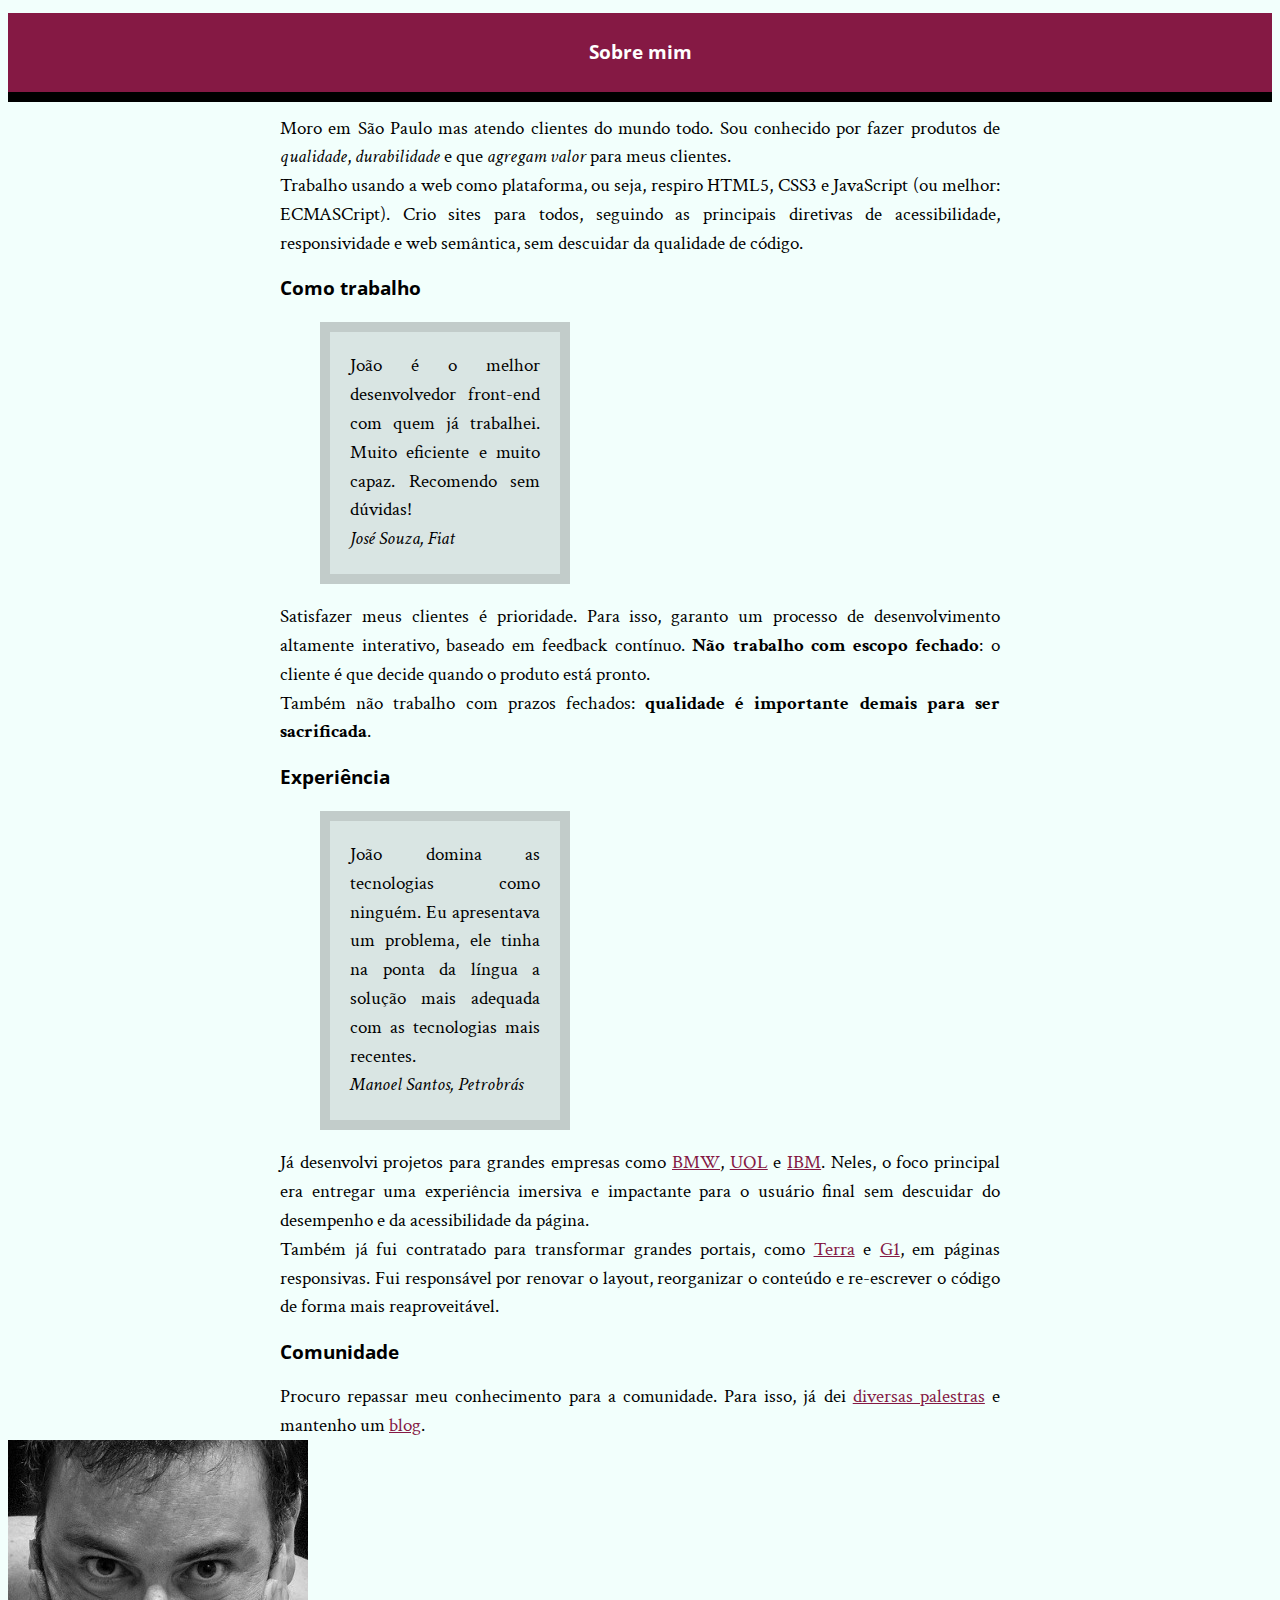
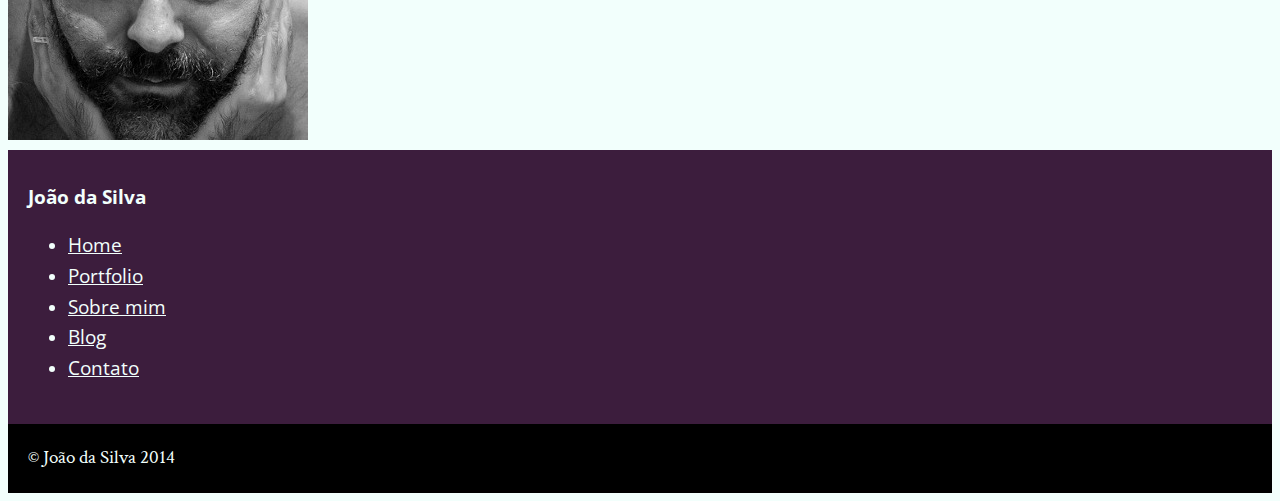
==== bio.html @ eb0b8a5b "Updates" ====
<!DOCTYPE html>
<html>
	<head>
		<title>Biografia - João da Silva</title>
		<meta charset="utf-8">
		<link rel="icon" href="favicon.png">
		<link rel="stylesheet" href="site.css">
		<link rel="stylesheet" href="http://fonts.googleapis.com/css?family=Crimson+Text:400,400italic,600">
		<link rel="stylesheet" href="http://fonts.googleapis.com/css?family=Open+Sans+Condensed:700">
	</head>
	<body>
		<main>
			<h1>Sobre mim</h1>

			<div>
                <p>Moro em São Paulo mas atendo clientes do mundo todo. Sou conhecido por fazer produtos de <em>qualidade</em>, <em>durabilidade</em> e que <em>agregam valor</em> para meus clientes.</p>

                <p>Trabalho usando a web como plataforma, ou seja, respiro HTML5, CSS3 e JavaScript (ou melhor: ECMASCript). Crio sites para todos, seguindo as principais diretivas de acessibilidade, responsividade e web semântica, sem descuidar da qualidade de código.</p>

                <h2>Como trabalho</h2>

                <blockquote>
                    <p>João é o melhor desenvolvedor front-end com quem já trabalhei. Muito eficiente e muito capaz. Recomendo sem dúvidas!</p>
                    <cite>José Souza, Fiat</cite>
                </blockquote>

                <p>Satisfazer meus clientes é prioridade. Para isso, garanto um processo de desenvolvimento altamente interativo, baseado em feedback contínuo. <strong>Não trabalho com escopo fechado</strong>: o cliente é que decide quando o produto está pronto.</p>

                <p>Também não trabalho com prazos fechados: <strong>qualidade é importante demais para ser sacrificada</strong>.</p>

                <h2>Experiência</h2>

                <blockquote>
                    <p>João domina as tecnologias como ninguém. Eu apresentava um problema, ele tinha na ponta da língua a solução mais adequada com as tecnologias mais recentes.</p>
                    <cite>Manoel Santos, Petrobrás</cite>
                </blockquote>

                <p>Já desenvolvi projetos para grandes empresas como <a href="http://www.bmw.com">BMW</a>, <a href="http://www.uol.com.br">UOL</a> e <a href="http://www.ibm.com.br">IBM</a>. Neles, o foco principal era entregar uma experiência imersiva e impactante para o usuário final sem descuidar do desempenho e da acessibilidade da página.</p>

                <p>Também já fui contratado para transformar grandes portais, como <a href="http://www.terra.com.br">Terra</a> e <a href="http://www.g1.globo.com">G1</a>, em páginas responsivas. Fui responsável por renovar o layout, reorganizar o conteúdo e re-escrever o código de forma mais reaproveitável.</p>

                <h2>Comunidade</h2>

                <p>Procuro repassar meu conhecimento para a comunidade. Para isso, já dei <a href="portfolio.html">diversas palestras</a> e mantenho um <a href="blog.html">blog</a>.</p>
			</div>
		</main>
		<img src="eu.jpg" alt="Foto de João da Silva">
		<aside>
			<h1>João da Silva</h1>
			<nav>
				<ul>
					<li><a href="index.html">Home</a></li>
					<li><a href="portfolio.html">Portfolio</a></li>
					<li><a href="bio.html">Sobre mim</a></li>
					<li><a href="blog.html">Blog</a></li>
					<li><a href="contato.html">Contato</a></li>
				</ul>
			</nav>
		</aside>
		<footer>
			&copy; João da Silva 2014
		</footer>
	</body>
</html>
---- site.css ----
body {
	font-family: "Crimson Text", "Times New Roman", serif;
	background-color: #F2FFFC;
	font-size: 120%;
    line-height: 1.5;
}

h1, h2 {
	font-family: "Open Sans Condensed", "Arial", sans-serif;
	font-size: 100%;
}

main h1 {
	text-align: center;
	background-color: #851944;
	color: #FFF;
	padding: 25px;
    border-bottom: 10px solid black;
}

p {
    text-align: justify;
}

blockquote {
	background-color: #D9E5E3;
    padding: 20px;
	border: 10px solid #C2CCCA;
    width: 250px;
    box-sizing: border-box;
}

aside {
	background-color: #3C1D3D;
	color: #F2FFFC;
    padding: 20px;
    text-align: auto;
}

footer {
	background-color: #000;
	color: #F2FFFC;
    padding: 20px;
}

nav a {
	color: #F2FFFC;
}

main a {
	color: #851944;
}

aside a {
	color: inherit;
	font-family: "Open Sans Condensed", sans-serif;
}

main div{
    width: 720px;
    margin: auto;
}

p{
	margin: 0;
}
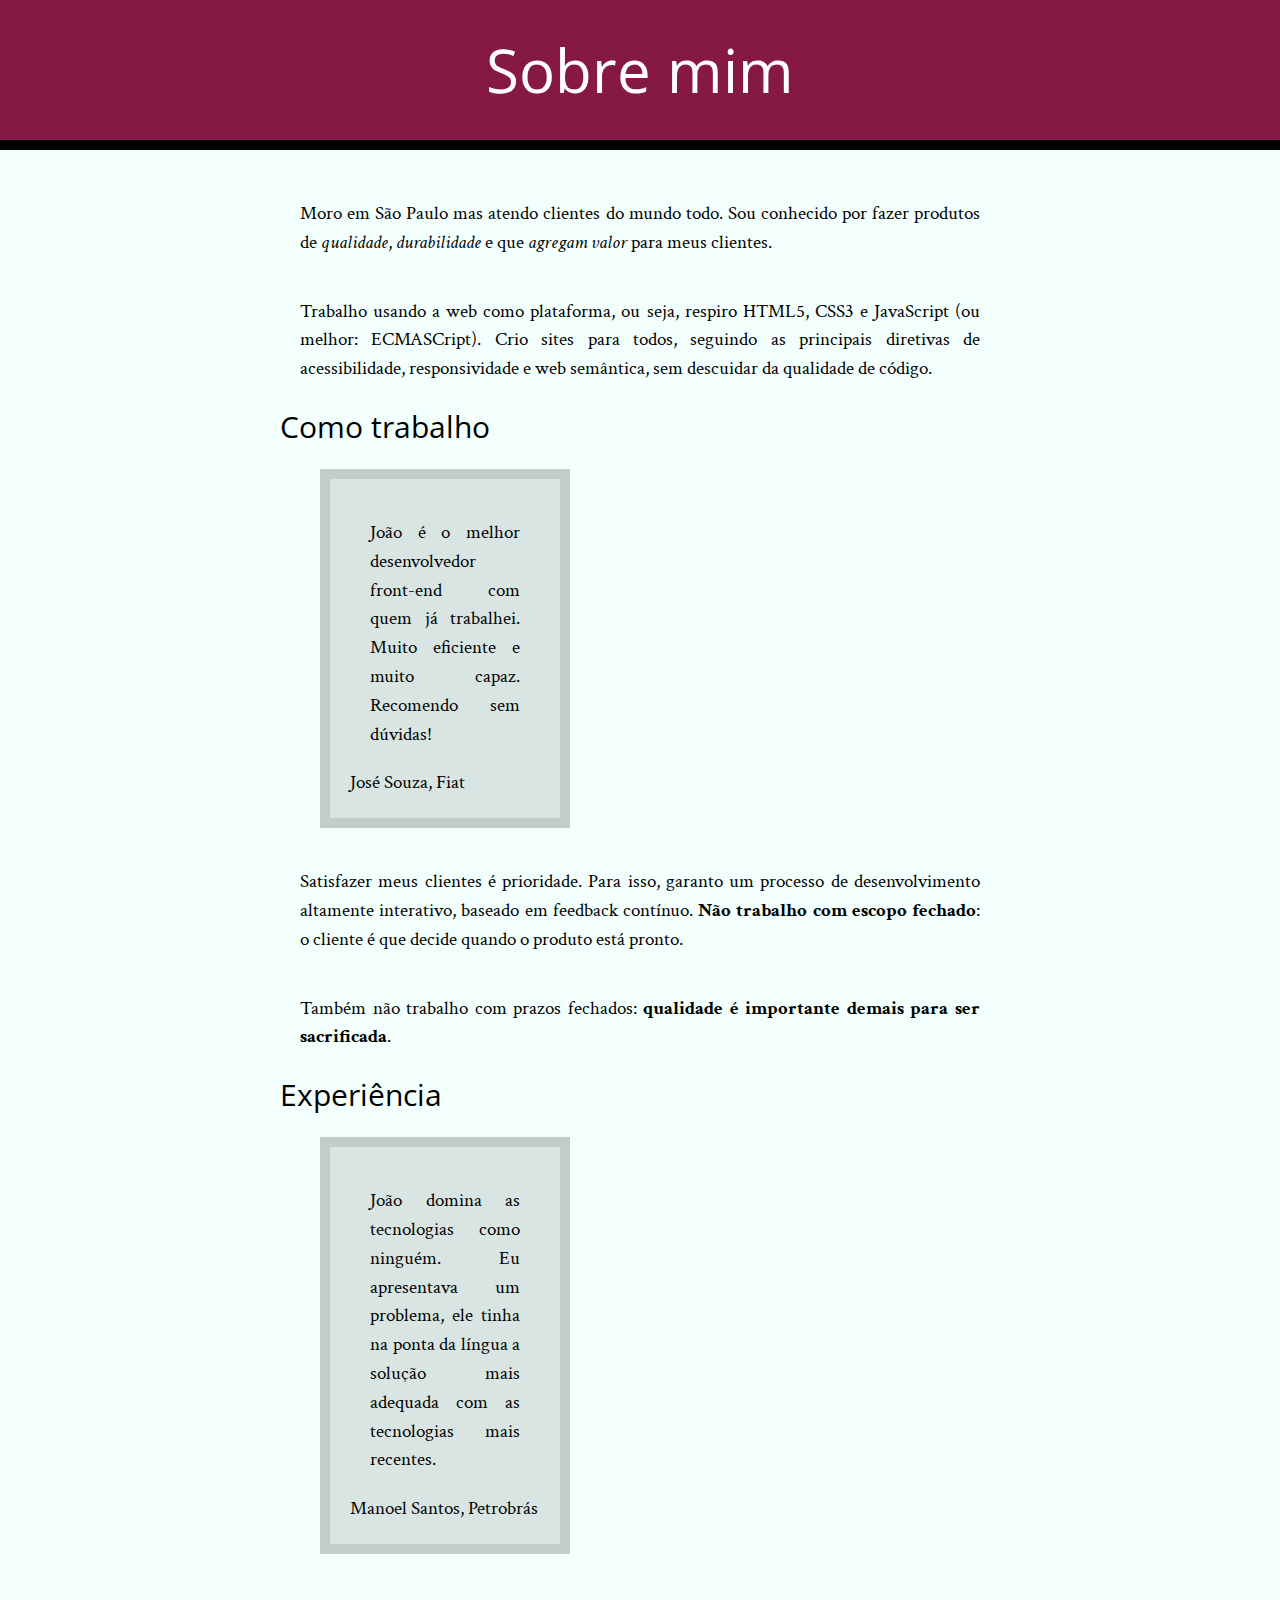
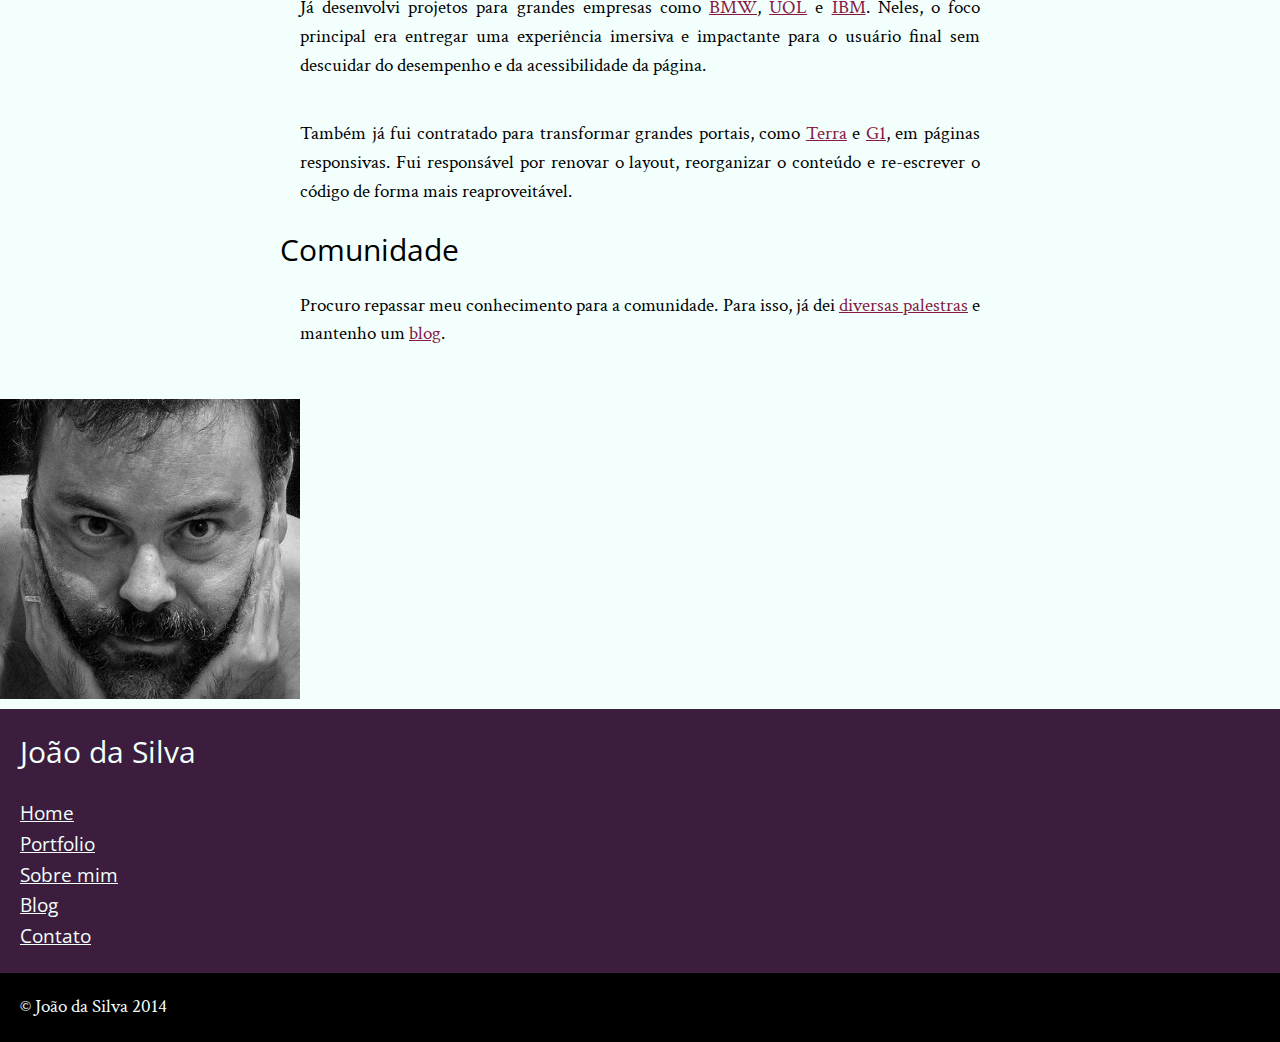
==== commit 335da799: "Lesson 07" ====
--- a/bio.html
+++ b/bio.html
@@ -4,6 +4,7 @@
 		<title>Biografia - João da Silva</title>
 		<meta charset="utf-8">
 		<link rel="icon" href="favicon.png">
+		<link rel="stylesheet" href="reset.css">
 		<link rel="stylesheet" href="site.css">
 		<link rel="stylesheet" href="http://fonts.googleapis.com/css?family=Crimson+Text:400,400italic,600">
 		<link rel="stylesheet" href="http://fonts.googleapis.com/css?family=Open+Sans+Condensed:700">
--- a/site.css
+++ b/site.css
@@ -7,10 +7,15 @@
 
 h1, h2 {
 	font-family: "Open Sans Condensed", "Arial", sans-serif;
-	font-size: 100%;
+	font-size: 30px;
+}
+
+h2 {
+    font-size: 30px;
 }
 
 main h1 {
+	font-size: 60px;
 	text-align: center;
 	background-color: #851944;
 	color: #FFF;
@@ -20,6 +25,7 @@
 
 p {
     text-align: justify;
+    padding: 20px;
 }
 
 blockquote {
@@ -28,6 +34,7 @@
 	border: 10px solid #C2CCCA;
     width: 250px;
     box-sizing: border-box;
+    margin: 20px 40px;
 }
 
 aside {
@@ -35,6 +42,11 @@
 	color: #F2FFFC;
     padding: 20px;
     text-align: auto;
+}
+
+aside h1{
+    font-size: 30px;
+    margin-bottom: 25px;
 }
 
 footer {
@@ -59,8 +71,13 @@
 main div{
     width: 720px;
     margin: auto;
+    padding: 30px 0;
 }
 
-p{
-	margin: 0;
+strong{
+    font-weight: bold;
 }
+
+em{
+    font-style: italic;
+}
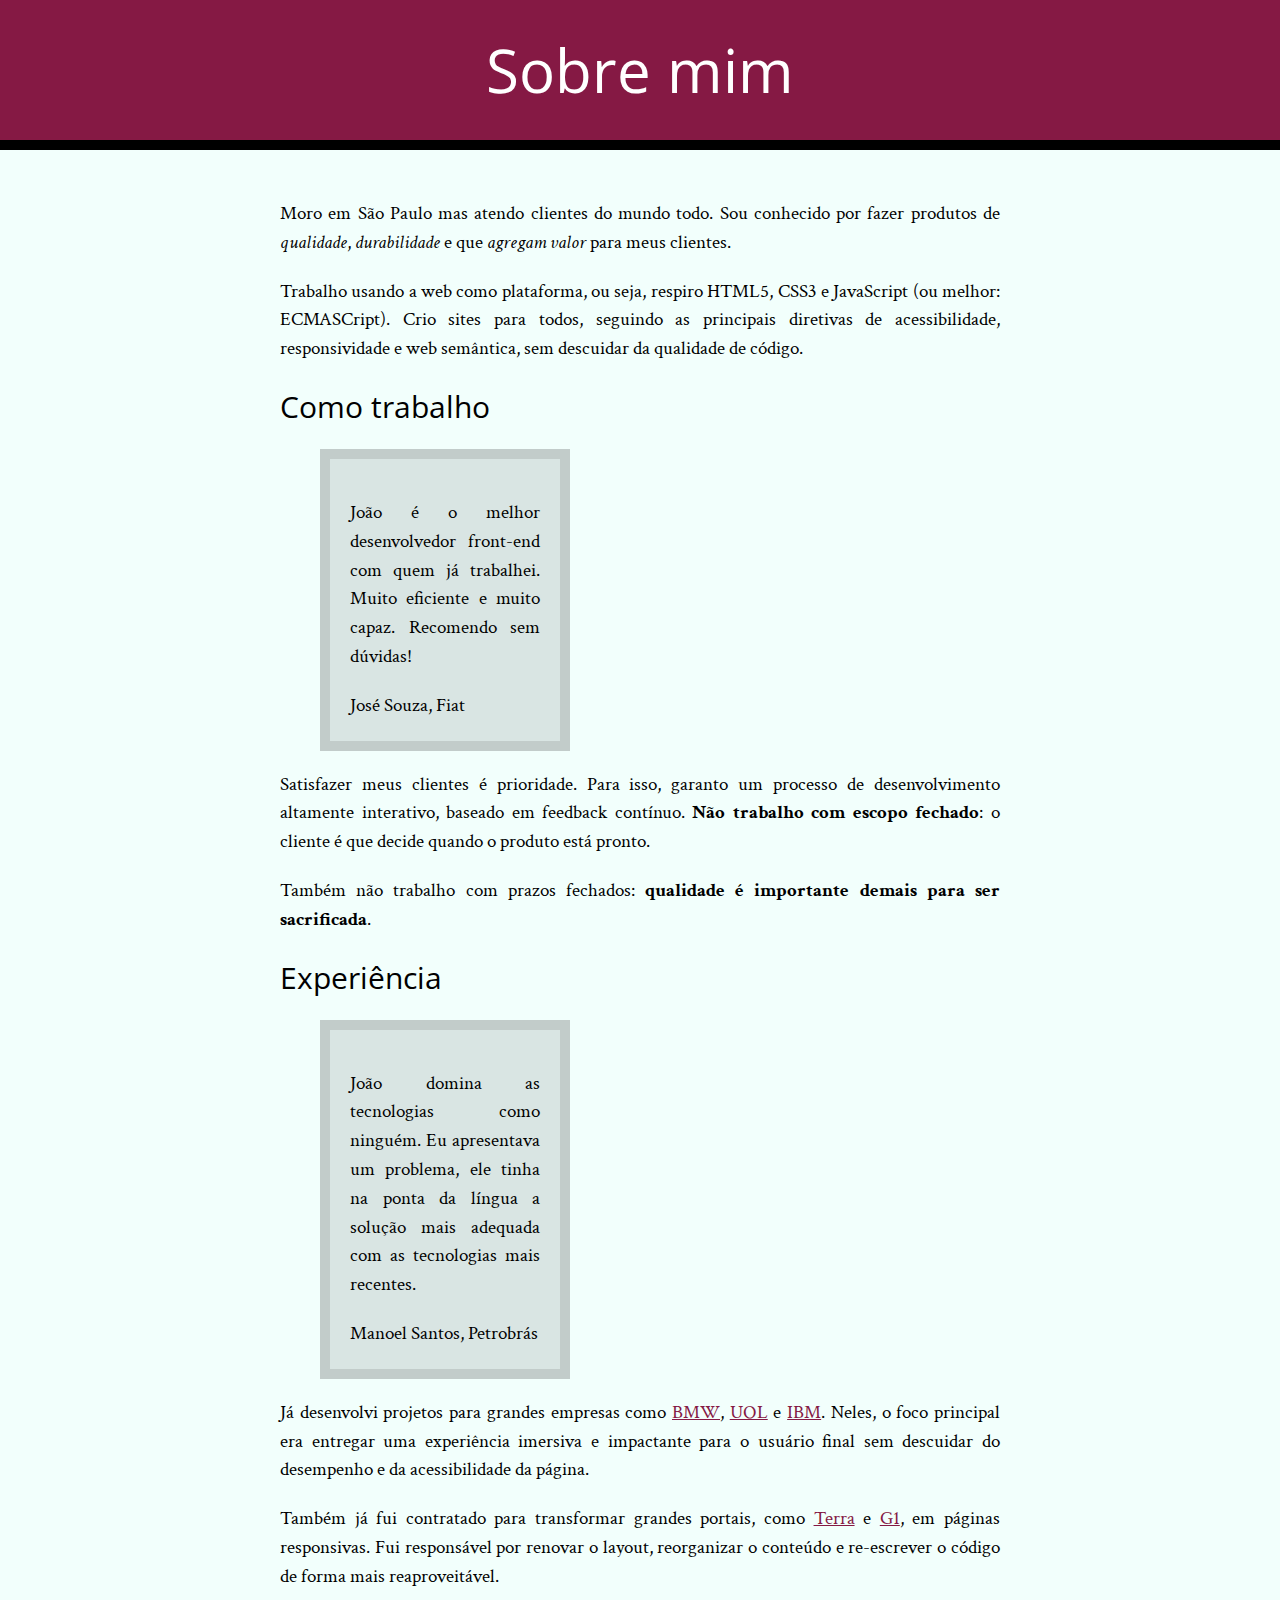
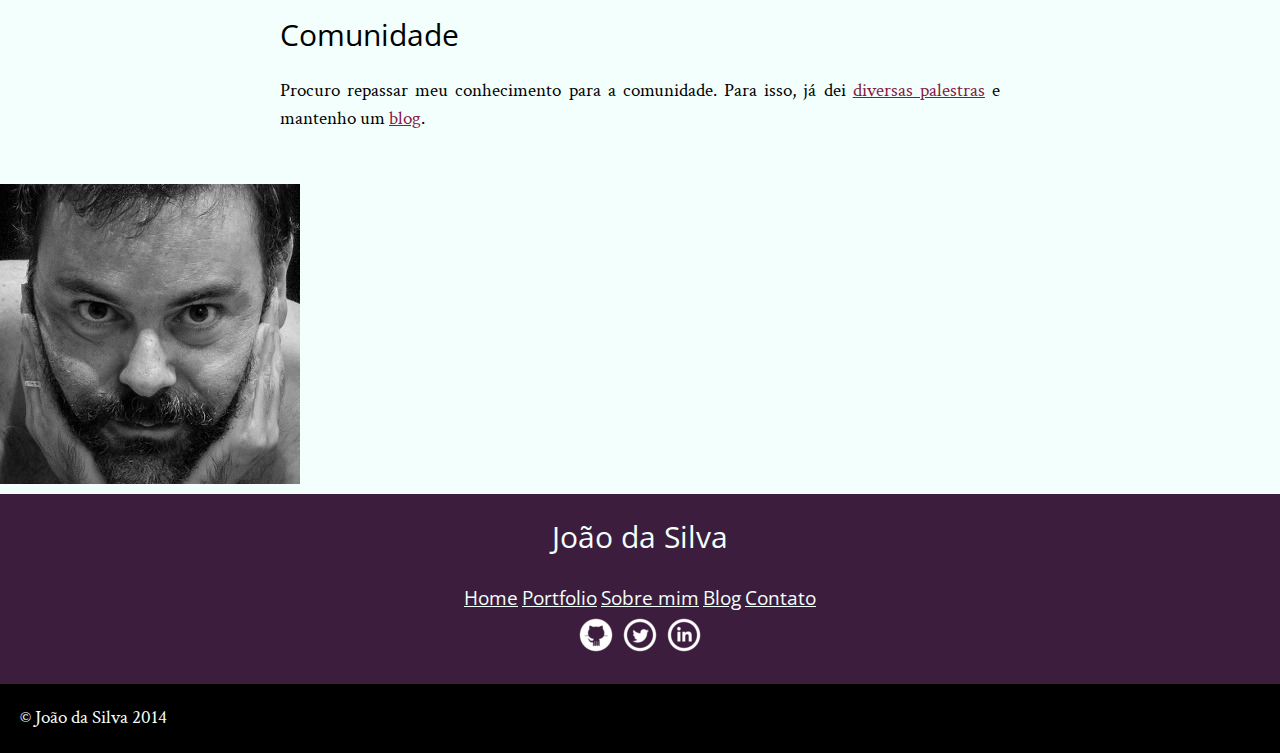
==== commit 82c9acf6: "Lesson 8" ====
--- a/bio.html
+++ b/bio.html
@@ -14,35 +14,35 @@
 			<h1>Sobre mim</h1>
 
 			<div>
-                <p>Moro em São Paulo mas atendo clientes do mundo todo. Sou conhecido por fazer produtos de <em>qualidade</em>, <em>durabilidade</em> e que <em>agregam valor</em> para meus clientes.</p>
+				<p>Moro em São Paulo mas atendo clientes do mundo todo. Sou conhecido por fazer produtos de <em>qualidade</em>, <em>durabilidade</em> e que <em>agregam valor</em> para meus clientes.</p>
 
-                <p>Trabalho usando a web como plataforma, ou seja, respiro HTML5, CSS3 e JavaScript (ou melhor: ECMASCript). Crio sites para todos, seguindo as principais diretivas de acessibilidade, responsividade e web semântica, sem descuidar da qualidade de código.</p>
+				<p>Trabalho usando a web como plataforma, ou seja, respiro HTML5, CSS3 e JavaScript (ou melhor: ECMASCript). Crio sites para todos, seguindo as principais diretivas de acessibilidade, responsividade e web semântica, sem descuidar da qualidade de código.</p>
 
-                <h2>Como trabalho</h2>
+				<h2>Como trabalho</h2>
 
-                <blockquote>
-                    <p>João é o melhor desenvolvedor front-end com quem já trabalhei. Muito eficiente e muito capaz. Recomendo sem dúvidas!</p>
-                    <cite>José Souza, Fiat</cite>
-                </blockquote>
+				<blockquote>
+					<p>João é o melhor desenvolvedor front-end com quem já trabalhei. Muito eficiente e muito capaz. Recomendo sem dúvidas!</p>
+					<cite>José Souza, Fiat</cite>
+				</blockquote>
 
-                <p>Satisfazer meus clientes é prioridade. Para isso, garanto um processo de desenvolvimento altamente interativo, baseado em feedback contínuo. <strong>Não trabalho com escopo fechado</strong>: o cliente é que decide quando o produto está pronto.</p>
+				<p>Satisfazer meus clientes é prioridade. Para isso, garanto um processo de desenvolvimento altamente interativo, baseado em feedback contínuo. <strong>Não trabalho com escopo fechado</strong>: o cliente é que decide quando o produto está pronto.</p>
 
-                <p>Também não trabalho com prazos fechados: <strong>qualidade é importante demais para ser sacrificada</strong>.</p>
+				<p>Também não trabalho com prazos fechados: <strong>qualidade é importante demais para ser sacrificada</strong>.</p>
 
-                <h2>Experiência</h2>
+				<h2>Experiência</h2>
 
-                <blockquote>
-                    <p>João domina as tecnologias como ninguém. Eu apresentava um problema, ele tinha na ponta da língua a solução mais adequada com as tecnologias mais recentes.</p>
-                    <cite>Manoel Santos, Petrobrás</cite>
-                </blockquote>
+				<blockquote>
+					<p>João domina as tecnologias como ninguém. Eu apresentava um problema, ele tinha na ponta da língua a solução mais adequada com as tecnologias mais recentes.</p>
+					<cite>Manoel Santos, Petrobrás</cite>
+				</blockquote>
 
-                <p>Já desenvolvi projetos para grandes empresas como <a href="http://www.bmw.com">BMW</a>, <a href="http://www.uol.com.br">UOL</a> e <a href="http://www.ibm.com.br">IBM</a>. Neles, o foco principal era entregar uma experiência imersiva e impactante para o usuário final sem descuidar do desempenho e da acessibilidade da página.</p>
+				<p>Já desenvolvi projetos para grandes empresas como <a href="http://www.bmw.com">BMW</a>, <a href="http://www.uol.com.br">UOL</a> e <a href="http://www.ibm.com.br">IBM</a>. Neles, o foco principal era entregar uma experiência imersiva e impactante para o usuário final sem descuidar do desempenho e da acessibilidade da página.</p>
 
-                <p>Também já fui contratado para transformar grandes portais, como <a href="http://www.terra.com.br">Terra</a> e <a href="http://www.g1.globo.com">G1</a>, em páginas responsivas. Fui responsável por renovar o layout, reorganizar o conteúdo e re-escrever o código de forma mais reaproveitável.</p>
+				<p>Também já fui contratado para transformar grandes portais, como <a href="http://www.terra.com.br">Terra</a> e <a href="http://www.g1.globo.com">G1</a>, em páginas responsivas. Fui responsável por renovar o layout, reorganizar o conteúdo e re-escrever o código de forma mais reaproveitável.</p>
 
-                <h2>Comunidade</h2>
+				<h2>Comunidade</h2>
 
-                <p>Procuro repassar meu conhecimento para a comunidade. Para isso, já dei <a href="portfolio.html">diversas palestras</a> e mantenho um <a href="blog.html">blog</a>.</p>
+				<p>Procuro repassar meu conhecimento para a comunidade. Para isso, já dei <a href="portfolio.html">diversas palestras</a> e mantenho um <a href="blog.html">blog</a>.</p>
 			</div>
 		</main>
 		<img src="eu.jpg" alt="Foto de João da Silva">
@@ -57,6 +57,23 @@
 					<li><a href="contato.html">Contato</a></li>
 				</ul>
 			</nav>
+			<ul>
+				<li>
+					<a href="https://github.com/git-joaodasilva">
+						<img src="github.png" alt="github">
+					</a>
+				</li>
+				<li>
+					<a href="https://twitter.om/twitter-joaodasilva">
+						<img src="twitter.png" alt="twitter">
+					</a>
+				</li>
+				<li>
+					<a href="https://br.linkedin.com/pub/linkedin-joao-da-silva/32/4/508">
+						<img src="linkedin.png" alt="linkedin">
+					</a>
+				</li>
+			</ul>
 		</aside>
 		<footer>
 			&copy; João da Silva 2014
--- a/site.css
+++ b/site.css
@@ -2,57 +2,43 @@
 	font-family: "Crimson Text", "Times New Roman", serif;
 	background-color: #F2FFFC;
 	font-size: 120%;
-    line-height: 1.5;
+	line-height: 1.5;
 }
 
 h1, h2 {
 	font-family: "Open Sans Condensed", "Arial", sans-serif;
-	font-size: 30px;
-}
-
-h2 {
-    font-size: 30px;
 }
 
 main h1 {
-	font-size: 60px;
 	text-align: center;
 	background-color: #851944;
 	color: #FFF;
 	padding: 25px;
-    border-bottom: 10px solid black;
+	border-bottom: 10px solid black;
+	font-size: 60px;
 }
 
 p {
-    text-align: justify;
-    padding: 20px;
+	text-align: justify;
+	margin: 20px 0;
 }
 
 blockquote {
 	background-color: #D9E5E3;
-    padding: 20px;
 	border: 10px solid #C2CCCA;
-    width: 250px;
-    box-sizing: border-box;
-    margin: 20px 40px;
+	width: 250px;
+	box-sizing: border-box;
+	margin: 20px 40px;
 }
 
 aside {
 	background-color: #3C1D3D;
 	color: #F2FFFC;
-    padding: 20px;
-    text-align: auto;
-}
-
-aside h1{
-    font-size: 30px;
-    margin-bottom: 25px;
 }
 
 footer {
 	background-color: #000;
 	color: #F2FFFC;
-    padding: 20px;
 }
 
 nav a {
@@ -68,16 +54,37 @@
 	font-family: "Open Sans Condensed", sans-serif;
 }
 
-main div{
-    width: 720px;
-    margin: auto;
-    padding: 30px 0;
+blockquote, aside, footer {
+    padding: 20px;
 }
 
-strong{
-    font-weight: bold;
+main div {
+	width: 720px;
+	margin: auto;
+	padding: 30px 0;
 }
 
-em{
-    font-style: italic;
+aside {
+	text-align: center;
 }
+
+aside h1 {
+	font-size: 30px;
+	margin-bottom: 25px;
+}
+
+aside li{
+    display: inline-block;
+}
+
+strong {
+	font-weight: bold;
+}
+
+em {
+	font-style: italic;
+}
+
+h2 {
+	font-size: 30px;
+}
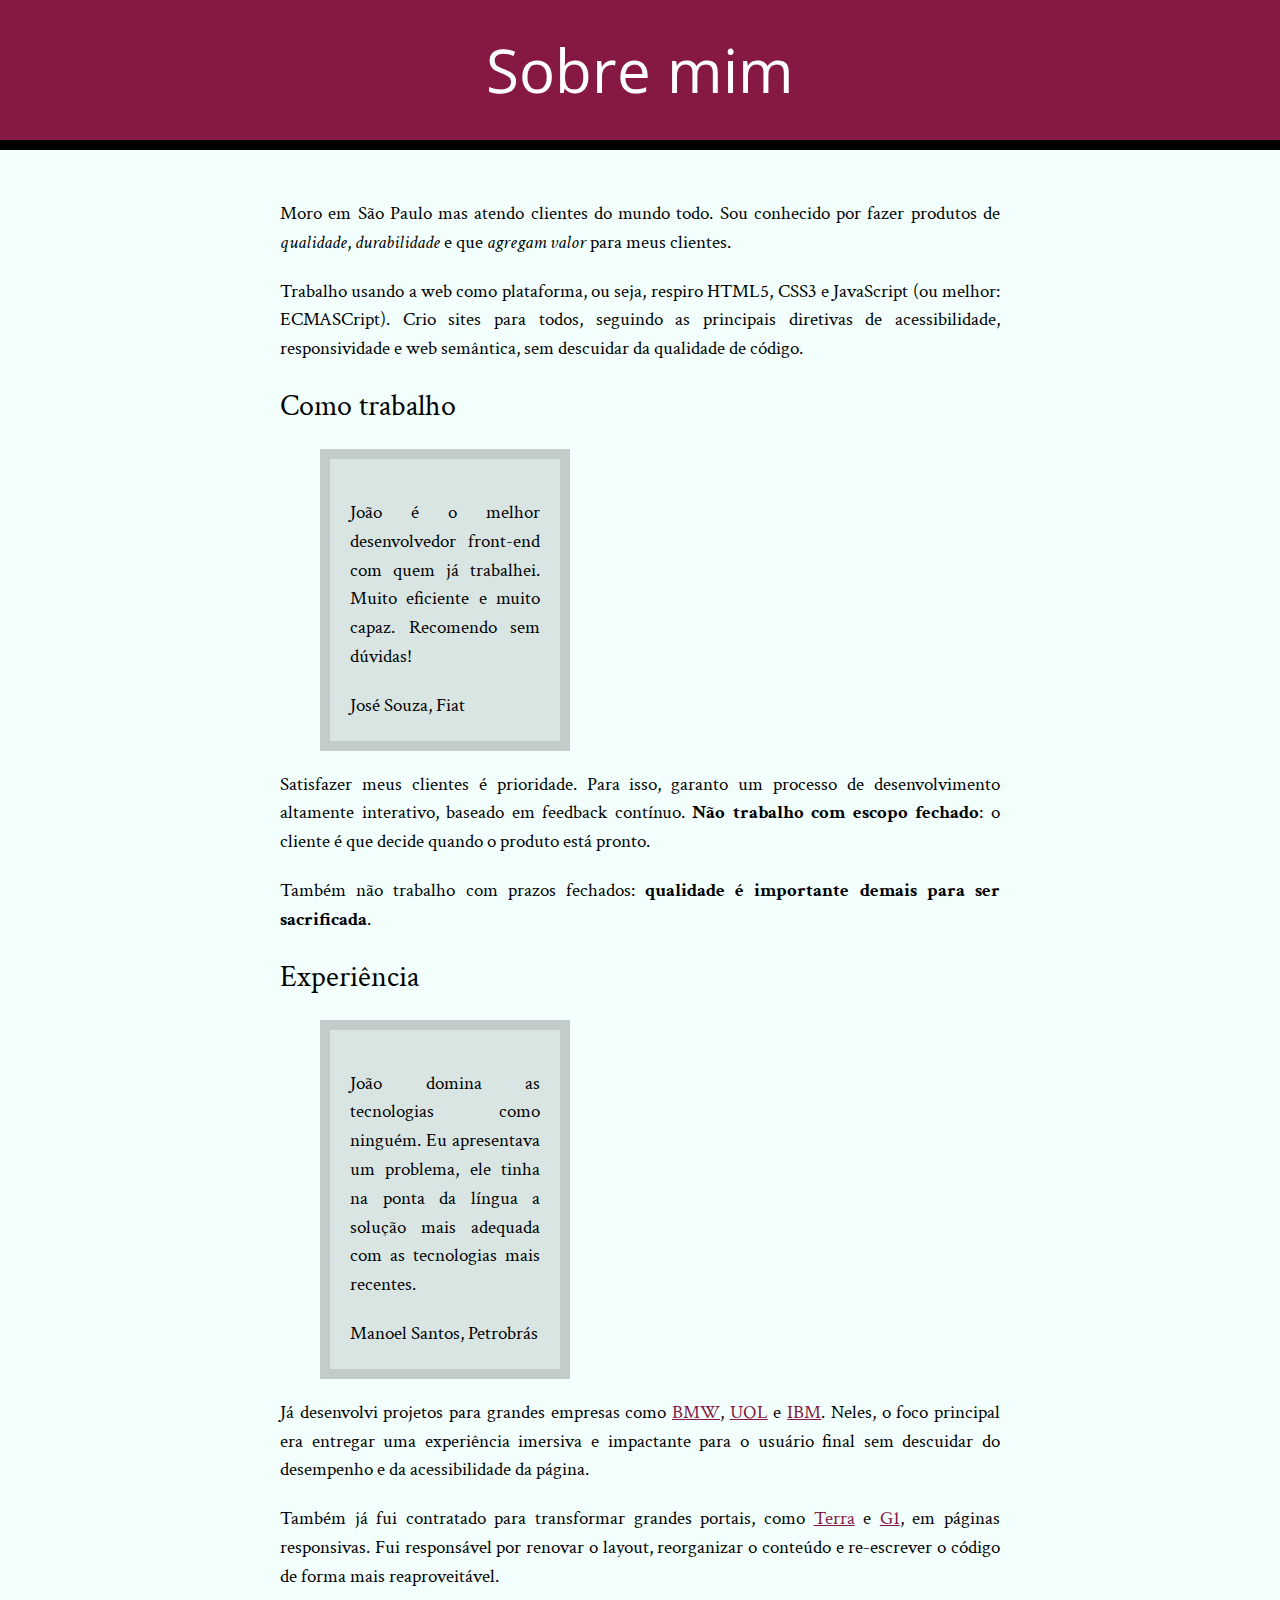
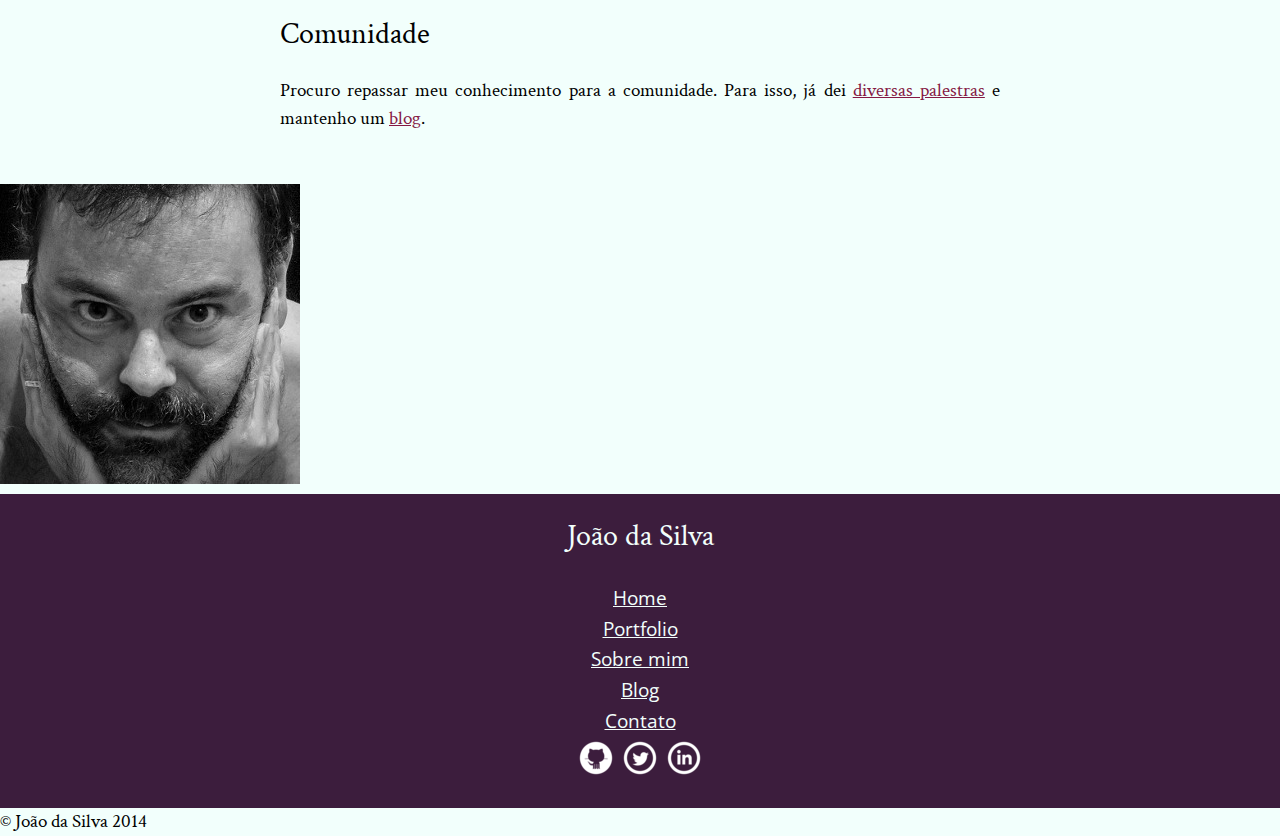
==== commit 319adb1e: "Lesson 8 - Done" ====
--- a/bio.html
+++ b/bio.html
@@ -11,16 +11,16 @@
 	</head>
 	<body>
 		<main>
-			<h1>Sobre mim</h1>
+			<h1 class="title main-title">Sobre mim</h1>
 
-			<div>
+			<div class="body-text">
 				<p>Moro em São Paulo mas atendo clientes do mundo todo. Sou conhecido por fazer produtos de <em>qualidade</em>, <em>durabilidade</em> e que <em>agregam valor</em> para meus clientes.</p>
 
 				<p>Trabalho usando a web como plataforma, ou seja, respiro HTML5, CSS3 e JavaScript (ou melhor: ECMASCript). Crio sites para todos, seguindo as principais diretivas de acessibilidade, responsividade e web semântica, sem descuidar da qualidade de código.</p>
 
 				<h2>Como trabalho</h2>
 
-				<blockquote>
+				<blockquote class="quotations">
 					<p>João é o melhor desenvolvedor front-end com quem já trabalhei. Muito eficiente e muito capaz. Recomendo sem dúvidas!</p>
 					<cite>José Souza, Fiat</cite>
 				</blockquote>
@@ -31,7 +31,7 @@
 
 				<h2>Experiência</h2>
 
-				<blockquote>
+				<blockquote class="quotations">
 					<p>João domina as tecnologias como ninguém. Eu apresentava um problema, ele tinha na ponta da língua a solução mais adequada com as tecnologias mais recentes.</p>
 					<cite>Manoel Santos, Petrobrás</cite>
 				</blockquote>
@@ -46,8 +46,8 @@
 			</div>
 		</main>
 		<img src="eu.jpg" alt="Foto de João da Silva">
-		<aside>
-			<h1>João da Silva</h1>
+		<aside class="site-navigation">
+			<h1 class="nav-title">João da Silva</h1>
 			<nav>
 				<ul>
 					<li><a href="index.html">Home</a></li>
@@ -57,7 +57,7 @@
 					<li><a href="contato.html">Contato</a></li>
 				</ul>
 			</nav>
-			<ul>
+			<ul class="icones-sociais">
 				<li>
 					<a href="https://github.com/git-joaodasilva">
 						<img src="github.png" alt="github">
--- a/site.css
+++ b/site.css
@@ -5,86 +5,98 @@
 	line-height: 1.5;
 }
 
-h1, h2 {
-	font-family: "Open Sans Condensed", "Arial", sans-serif;
-}
-
-main h1 {
-	text-align: center;
-	background-color: #851944;
-	color: #FFF;
-	padding: 25px;
-	border-bottom: 10px solid black;
-	font-size: 60px;
-}
-
 p {
 	text-align: justify;
 	margin: 20px 0;
 }
 
-blockquote {
+nav a {
+    color: #F2FFFC;
+}
+
+main a {
+    color: #851944;
+}
+
+aside a {
+    color: inherit;
+    font-family: "Open Sans Condensed", sans-serif;
+}
+
+strong {
+    font-weight: bold;
+}
+
+em {
+    font-style: italic;
+}
+
+h2 {
+    font-size: 30px;
+}
+
+article{
+    margin-bottom: 20px;
+    padding-bottom: 30px;
+    border-bottom: 1px solid #CCC;
+}
+
+#main-footer {
+    background-color: #000;
+    color: #F2FFFC;
+    padding: 20px;
+}
+
+.quotations {
 	background-color: #D9E5E3;
 	border: 10px solid #C2CCCA;
 	width: 250px;
 	box-sizing: border-box;
 	margin: 20px 40px;
-}
-
-aside {
-	background-color: #3C1D3D;
-	color: #F2FFFC;
-}
-
-footer {
-	background-color: #000;
-	color: #F2FFFC;
-}
-
-nav a {
-	color: #F2FFFC;
-}
-
-main a {
-	color: #851944;
-}
-
-aside a {
-	color: inherit;
-	font-family: "Open Sans Condensed", sans-serif;
-}
-
-blockquote, aside, footer {
     padding: 20px;
 }
 
-main div {
+.title{
+    font-family: "Open Sans Condensed", "Arial", sans-serif;
+}
+
+.main-title{
+    text-align: center;
+    background-color: #851944;
+    color: #FFF;
+    padding: 25px;
+    border-bottom: 10px solid black;
+    font-size: 60px;
+}
+
+.site-navigation {
+	background-color: #3C1D3D;
+	color: #F2FFFC;
+    padding: 20px;
+    text-align: center;
+}
+
+.body-text {
 	width: 720px;
 	margin: auto;
 	padding: 30px 0;
 }
 
-aside {
-	text-align: center;
-}
-
-aside h1 {
+.nav-title {
 	font-size: 30px;
 	margin-bottom: 25px;
 }
 
-aside li{
-    display: inline-block;
+.icones-sociais li{
+	display: inline-block;
 }
 
-strong {
-	font-weight: bold;
+.link-read-more{
+    font-size: 24px;
+    padding: 8px;
+    margin: 16px;
+    display: block;
+    text-align: center;
+    background-color: #E6E7E8;
 }
 
-em {
-	font-style: italic;
-}
-
-h2 {
-	font-size: 30px;
-}
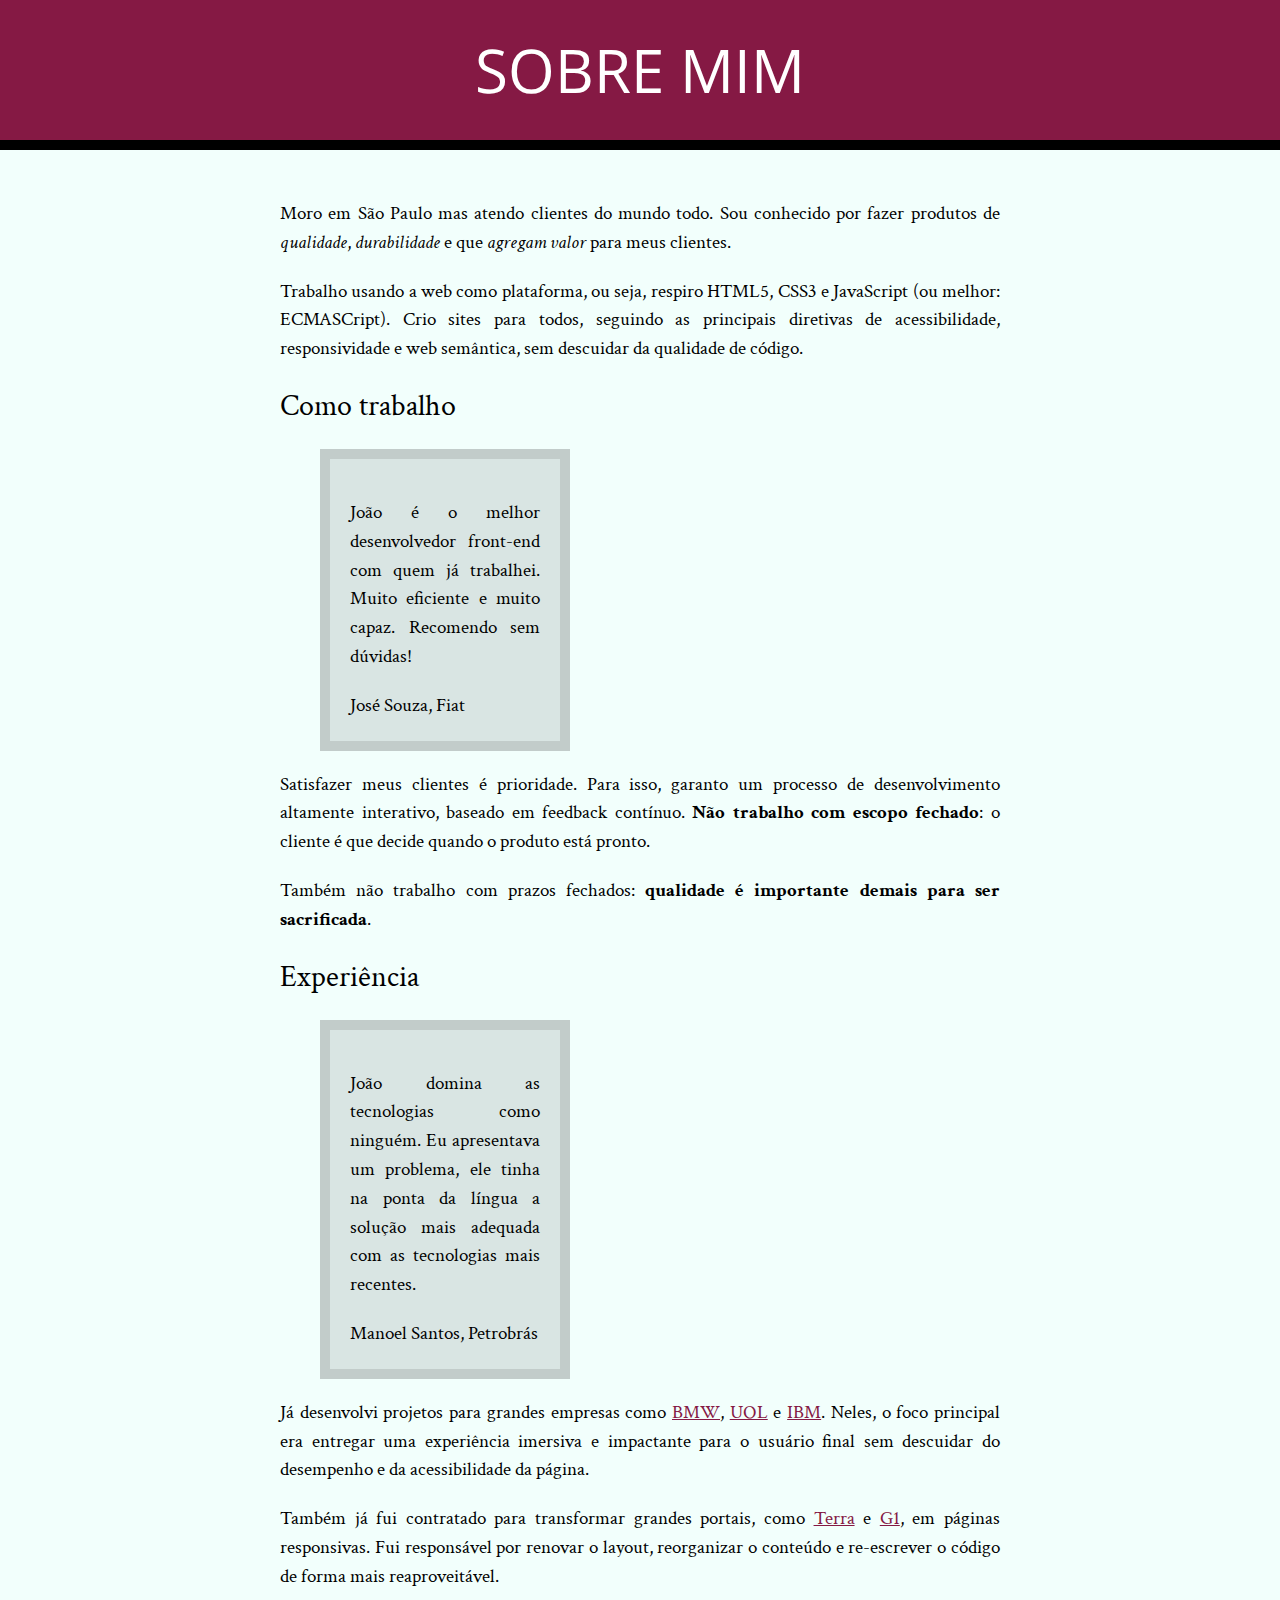
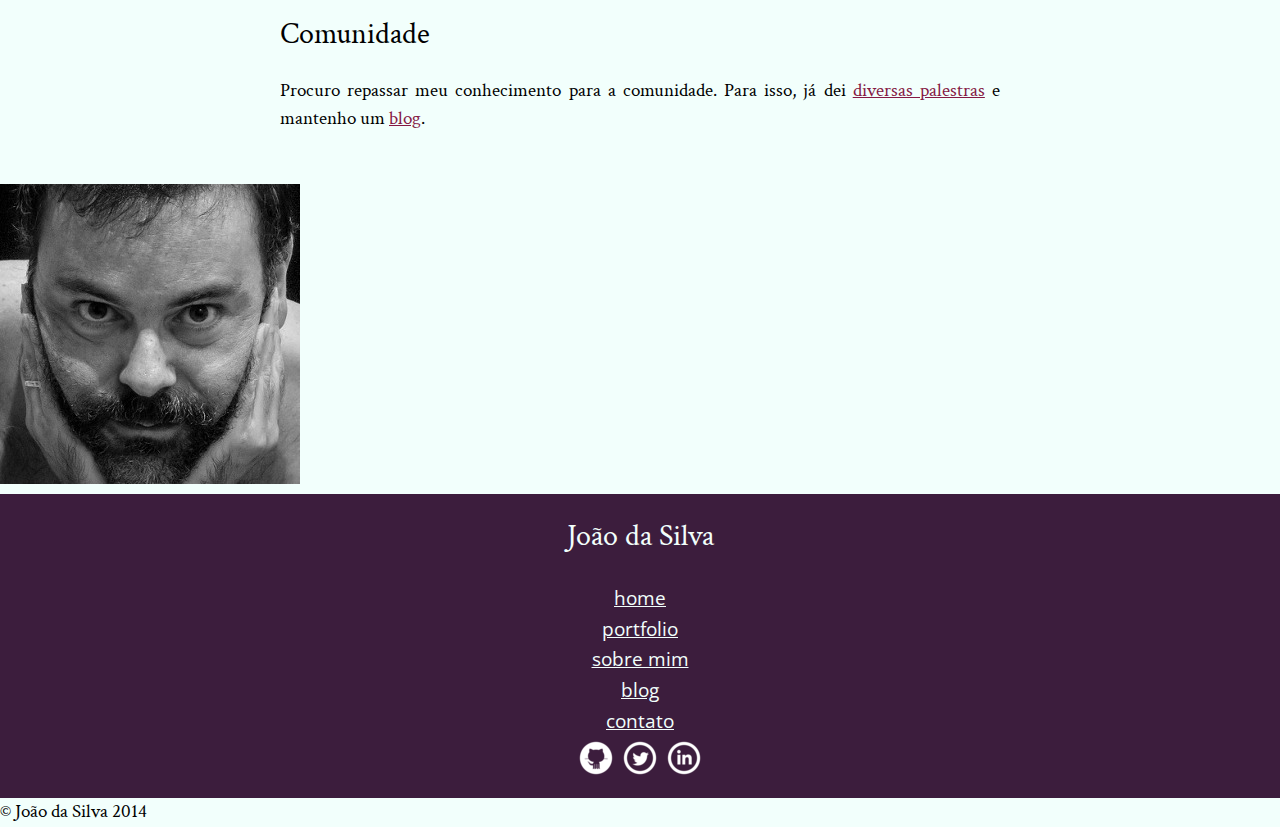
==== commit ba689cee: "Lesson 9 - Done" ====
--- a/bio.html
+++ b/bio.html
@@ -59,18 +59,18 @@
 			</nav>
 			<ul class="icones-sociais">
 				<li>
-					<a href="https://github.com/git-joaodasilva">
-						<img src="github.png" alt="github">
+					<a class="github" href="https://github.com/git-joaodasilva">
+                        Github
 					</a>
 				</li>
 				<li>
-					<a href="https://twitter.om/twitter-joaodasilva">
-						<img src="twitter.png" alt="twitter">
+					<a class="twitter" href="https://twitter.om/twitter-joaodasilva">
+                        Twitter
 					</a>
 				</li>
 				<li>
-					<a href="https://br.linkedin.com/pub/linkedin-joao-da-silva/32/4/508">
-						<img src="linkedin.png" alt="linkedin">
+					<a class="linkedin" href="https://br.linkedin.com/pub/linkedin-joao-da-silva/32/4/508">
+                        LinkedIn
 					</a>
 				</li>
 			</ul>
--- a/site.css
+++ b/site.css
@@ -12,6 +12,7 @@
 
 nav a {
     color: #F2FFFC;
+    text-transform: lowercase;
 }
 
 main a {
@@ -67,6 +68,7 @@
     padding: 25px;
     border-bottom: 10px solid black;
     font-size: 60px;
+    text-transform: uppercase;
 }
 
 .site-navigation {
@@ -100,3 +102,21 @@
     background-color: #E6E7E8;
 }
 
+.icones-sociais a{
+    width: 40px;
+    height: 40px;
+    display: block;
+    text-indent: -99999px;
+}
+
+.github{
+    background-image: url(github.png);
+}
+
+.twitter {
+    background-image: url(twitter.png);
+}
+
+.linkedin {
+    background-image: url(linkedin.png);
+}
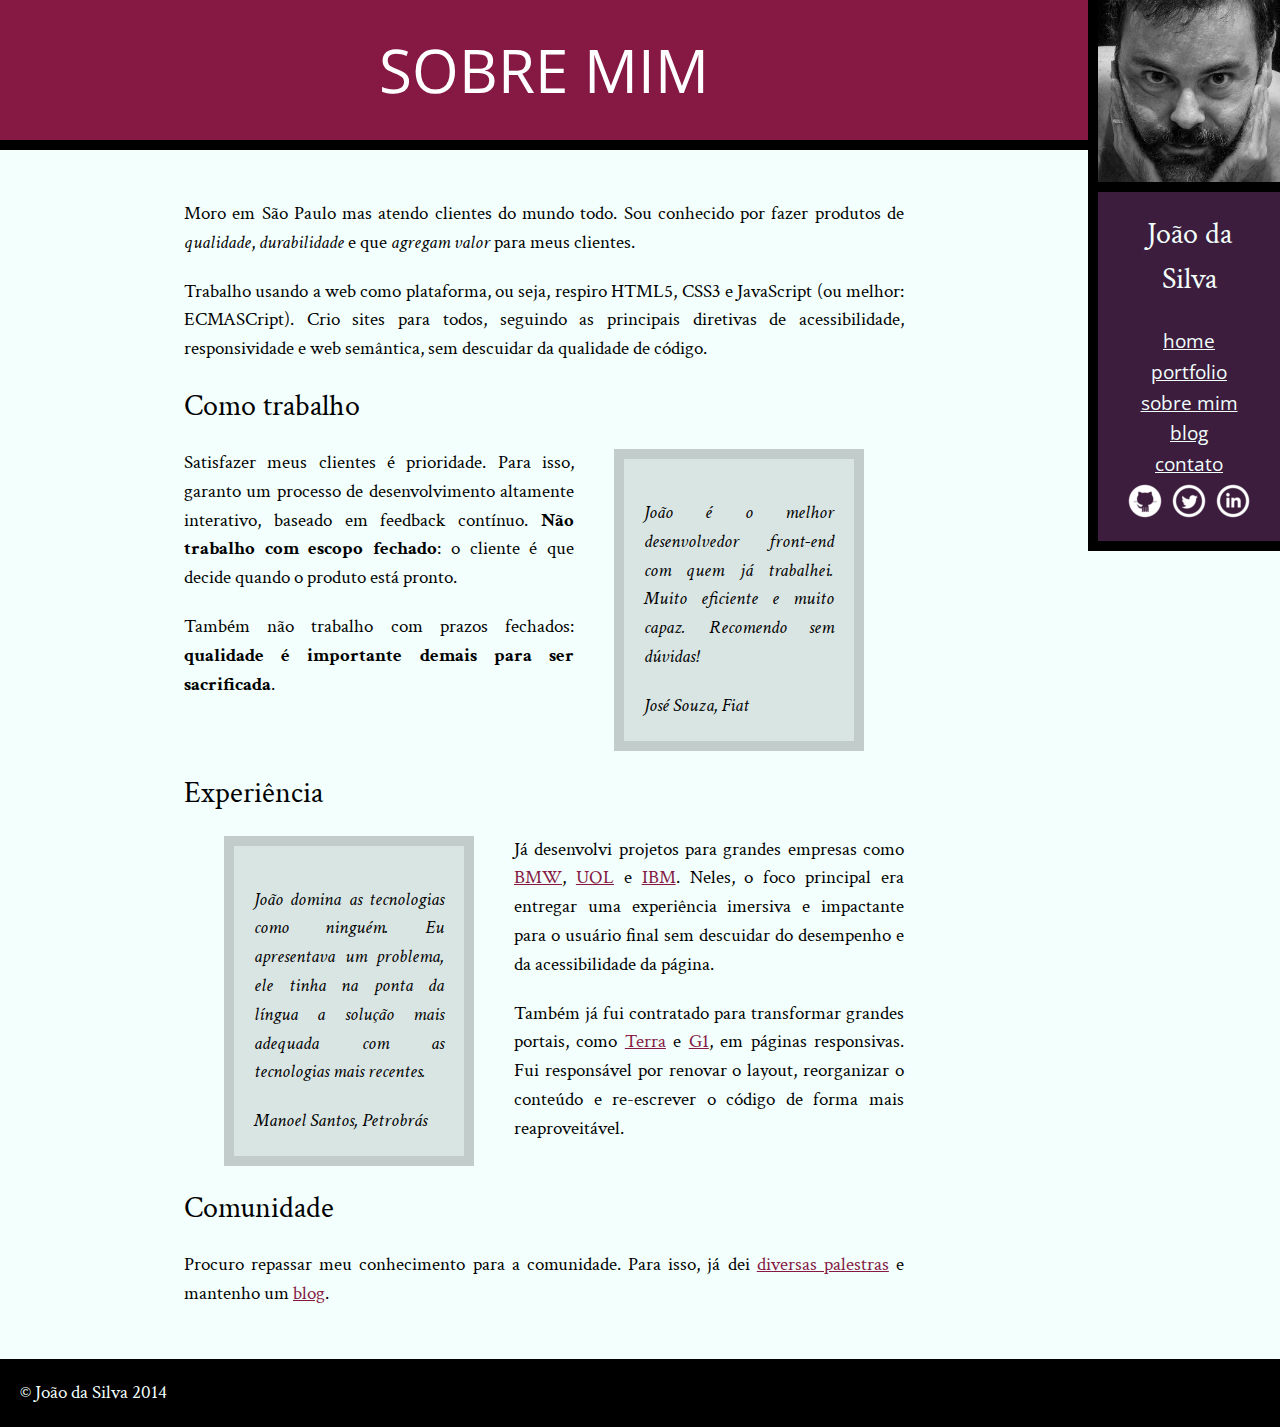
==== commit 9913dea6: "Lesson 10 - Done" ====
--- a/bio.html
+++ b/bio.html
@@ -20,7 +20,8 @@
 
 				<h2>Como trabalho</h2>
 
-				<blockquote class="quotations">
+
+				<blockquote class="quotations quote1">
 					<p>João é o melhor desenvolvedor front-end com quem já trabalhei. Muito eficiente e muito capaz. Recomendo sem dúvidas!</p>
 					<cite>José Souza, Fiat</cite>
 				</blockquote>
@@ -31,7 +32,7 @@
 
 				<h2>Experiência</h2>
 
-				<blockquote class="quotations">
+				<blockquote class="quotations quote2">
 					<p>João domina as tecnologias como ninguém. Eu apresentava um problema, ele tinha na ponta da língua a solução mais adequada com as tecnologias mais recentes.</p>
 					<cite>Manoel Santos, Petrobrás</cite>
 				</blockquote>
@@ -45,7 +46,7 @@
 				<p>Procuro repassar meu conhecimento para a comunidade. Para isso, já dei <a href="portfolio.html">diversas palestras</a> e mantenho um <a href="blog.html">blog</a>.</p>
 			</div>
 		</main>
-		<img src="eu.jpg" alt="Foto de João da Silva">
+		<img src="eu.jpg" alt="Foto de João da Silva" class="photo">
 		<aside class="site-navigation">
 			<h1 class="nav-title">João da Silva</h1>
 			<nav>
--- a/site.css
+++ b/site.css
@@ -34,6 +34,7 @@
 
 h2 {
     font-size: 30px;
+    clear: both;
 }
 
 article{
@@ -42,19 +43,29 @@
     border-bottom: 1px solid #CCC;
 }
 
-#main-footer {
+footer {
     background-color: #000;
     color: #F2FFFC;
     padding: 20px;
+    clear: both;
 }
 
 .quotations {
+    font-style: italic;
 	background-color: #D9E5E3;
 	border: 10px solid #C2CCCA;
 	width: 250px;
 	box-sizing: border-box;
 	margin: 20px 40px;
     padding: 20px;
+}
+
+.quote1{
+   float: right;
+}
+
+.quote2{
+    float: left;
 }
 
 .title{
@@ -76,6 +87,11 @@
 	color: #F2FFFC;
     padding: 20px;
     text-align: center;
+    float: right;
+    box-sizing: border-box;
+    width: 15%;
+    border-left: 10px solid black;
+    border-bottom: 10px solid black;
 }
 
 .body-text {
@@ -120,3 +136,16 @@
 .linkedin {
     background-image: url(linkedin.png);
 }
+
+.photo{
+    float: right;
+    width: 15%;
+    box-sizing: border-box;
+    border-left: 10px solid black;
+    border-bottom: 10px solid black;
+}
+
+main{
+    float: left;
+    width: 85%;
+}
